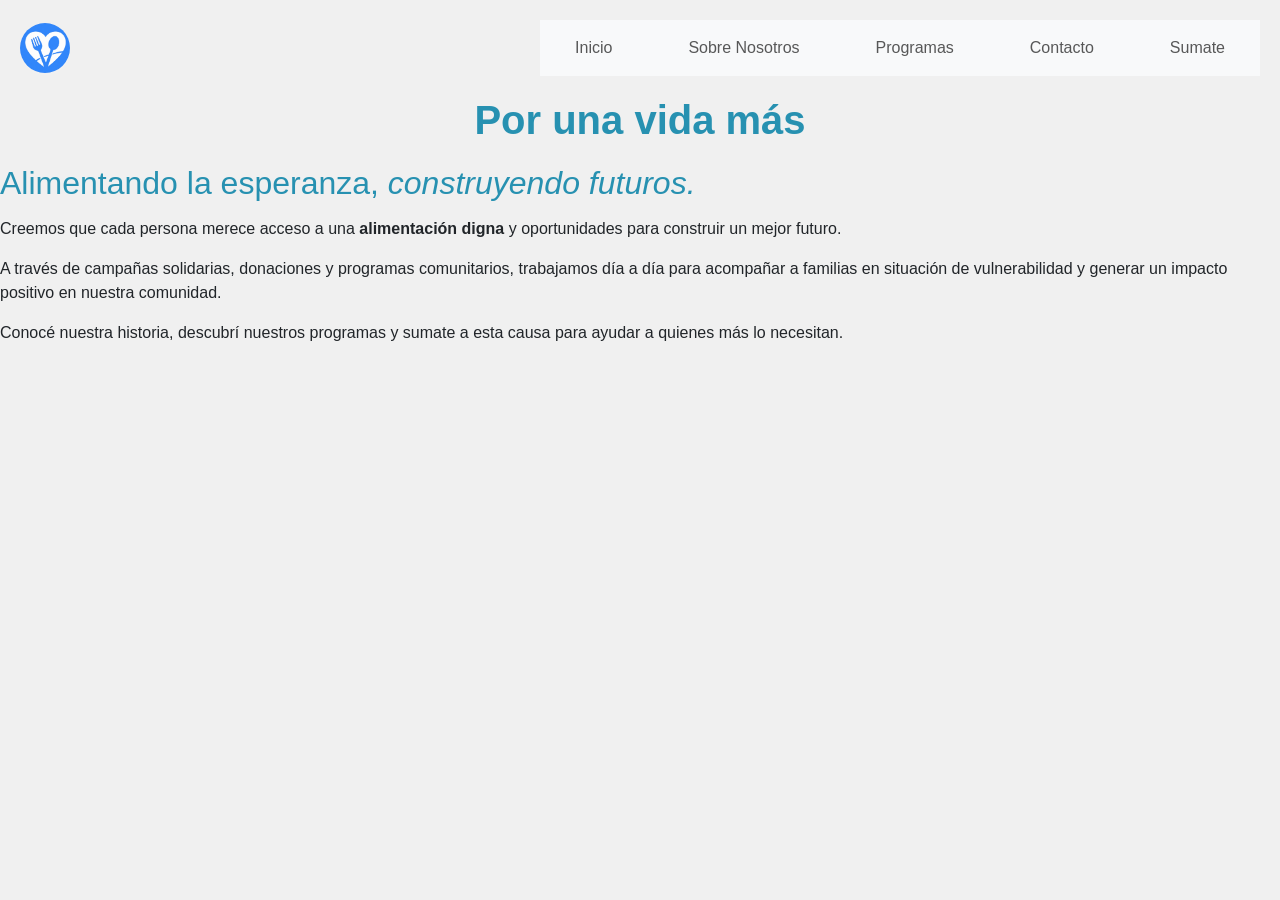
==== index.html @ 4a9c449f "arreglo navbar y boostrap" ====
<!DOCTYPE html>
<html lang="es">
<head>
 <meta charset="UTF-8" />
 <meta name="viewport" content="width=device-width, initial-scale=1.0" />
    <link href="https://cdn.jsdelivr.net/npm/bootstrap@5.3.8/dist/css/bootstrap.min.css" rel="stylesheet" integrity="sha384-sRIl4kxILFvY47J16cr9ZwB07vP4J8+LH7qKQnuqkuIAvNWLzeN8tE5YBujZqJLB" crossorigin="anonymous">
    <link rel="preconnect" href="https://fonts.googleapis.com">
    <link rel="preconnect" href="https://fonts.gstatic.com" crossorigin>
    <link href="https://fonts.googleapis.com/css2?family=Akt:wght@100..900&family=Archivo:ital,wght@0,100..900;1,100..900&display=swap" rel="stylesheet"> 
    <link rel="stylesheet" href="estilos/estilos.css">
 <title>Inicio</title>
</head>
<body>
    <header>
      <section class="Logo">
         <img src="img/LogoMS.jpeg" alt="Mano Solidarias Logo" style="width: 50px; height: 50px;">
           <a href="index.html">Por Una Vida Más</a> 
        </section>
        <nav class="navbar navbar-expand-lg bg-body-tertiary">
         <div class="container-fluid">
            <ul class="navbar-nav">
                <li class="nav-item">
                    <a class="nav-link" href="index.html">Inicio</a>
                </li>
                <li class="nav-item">
                    <a class="nav-link" href="Nosotros.html">Sobre Nosotros</a>
                </li>
                <li class="nav-item">
                    <a class="nav-link" href="Programas.html">Programas</a>
                </li>
                <li class="nav-item">
                    <a class="nav-link" href="Contacto.html">Contacto</a>
                </li>
                <li class="nav-item">
                    <a class="nav-link" href="Login.html" target="_blank">Sumate</a>
                </li>
            </ul>
         </div> 
        </nav>
    </header>    
    <meta charset="UTF-8" />
    <meta name="viewport" content="width=device-width, initial-scale=1.0" />
    <link rel="preconnect" href="https://fonts.googleapis.com">
<link rel="preconnect" href="https://fonts.gstatic.com" crossorigin>
<link href="https://fonts.googleapis.com/css2?family=Akt:wght@100..900&family=Archivo:ital,wght@0,100..900;1,100..900&display=swap" rel="stylesheet"> 
 <link rel="stylesheet" href="estilos.css">

    <title>Inicio</title>
</head>
   <body>
      <h1><strong>Por una vida más</strong></h1>
    <section>    
        <h2>Alimentando la esperanza, <em>construyendo futuros.</em> </h2>
 
        <p>Creemos que cada persona merece acceso a una <strong>alimentación digna</strong> y oportunidades para construir un mejor futuro.</p>
 
        <p>A través de campañas solidarias, donaciones y programas comunitarios, trabajamos día a día para acompañar a familias en situación de vulnerabilidad y generar un impacto positivo en nuestra comunidad.</p>
 
        <p>Conocé nuestra historia, descubrí nuestros programas y sumate a esta causa para ayudar a quienes más lo necesitan.</p>
    </section>
    <script src="https://cdn.jsdelivr.net/npm/bootstrap@5.3.8/dist/js/bootstrap.bundle.min.js" integrity="sha384-FKyoEForCGlyvwx9Hj09JcYn3nv7wiPVlz7YYwJrWVcXK/BmnVDxM+D2scQbITxI" crossorigin="anonymous"></script>
   </body>
</html>
---- estilos/estilos.css ----
:root {
    --color-primario: #109cc7;
    --color-secundario: #11afdf;
    --color-terciario: #12a0aa;
    --fondo: #f0f0f0;
    --fuente: "Akt", sans-serif;
}

* {
    box-sizing:border-box;
    margin:0;
    padding:0;
    
}

header {
    position:sticky;
    top:0;
    left:0;
    background-color:var(--color-terciario);
    display:flex;
    justify-content:space-between;
    padding:12px 40px 12px 15px;
}
.Logo {
    display: flex;
    align-items: center;
    gap: 12px;
}

.Logo img {
    border-radius: 50%;
    border: 2px solid var(--blanco);
    object-fit: cover;
    box-shadow: 0 2px 5px rgba(255, 255, 255, 0.15);
}

.Logo a {
    color: var(--fondo) ;
    font-family: var(--fuente);
    font-size: 1.25rem;
    font-weight: 700;
    text-decoration: none;
    letter-spacing: 0.5px;
    transition: color 0.3s ease;
}

.Logo a:hover {
    color: var(--color-primario) ;
    justify-content:center;
    position: sticky;
    top: 0;
}

nav ul {
    list-style:none;
    display:flex;
    flex-direction:row;
    align-items:center;
    gap: 30px;

}
nav a {
    color:var(--fondo);
    text-decoration:none;
    margin:0 15px;
    font-weight:500;
}
nav a:hover {
    color:var(--color-secundario);
    background-color:var(--color-primario);
}
.logo{
    max-width: 100%;
    max-height:auto;
}

body {
    background-color:var(--fondo);
    font-family:var(--fuente);
    line-height:1.5;
}

main {
    padding:40px 20px;
    max-width: 1200px;
    margin: auto;

}
h1 {
    color:var(--color-primario);
    margin-bottom:20px;
    text-align: center;
}
h2 {
    color:var(--color-primario);
    margin-bottom:15px;
}
h3 {
    color:var(--color-primario);
    margin-bottom:10px;
}
form {
    background-color:#fff;
    padding:20px;
    border-radius:8px;
    box-shadow:0 2px 5px rgba(0,0,0,0.1);
    max-width:500px;
    margin:auto;
}
label {
    display:block;
    margin-bottom:5px;
    font-weight:500;
}
input, textarea {
    width:100%;
    padding:10px;
    margin-bottom:15px;
    border:1px solid #ccc;
    border-radius:4px;
}
button {
    background-color:var(--color-primario);
    color:#fff;
    border:none;
    padding:10px 20px;
    border-radius:4px;
    cursor:pointer;
}
button:hover {
    background-color:var(--color-secundario);
}

footer {
    background-color:var(--fondo);
    text-align:center;
    padding:20px;
    margin-top:40px;
}
footer p {
    color:#777;
    font-size:12px;
    font-style:italic;
}
footer small {
        color:#000;
  font-style:italic;
    font-size:12px;
  font-weight:500;
}
img{
    max-width: 100%;
    max-height:auto;
    object-fit:cover;
    border-radius:12px;
}
.programa {
    transition: 0.3s;
}

.programa:hover {
    transform: translateY(-5px);
}
---- estilos.css ----
:root {
    --color-primario: #2791b1;
    --color-secundario: #5b4bb6;
    --fondo: #f0f0f0;
    --fuente: "Akt", sans-serif;
}

* {
    box-sizing:border-box;
    margin:0;
    padding:0;
    
}
body {
    background-color:var(--fondo);
    font-family:var(--fuente);
}
header {
    background-color:var(--fondo);
    display:flex;
    justify-content:space-between;
    align-items:center;
    padding:20px;
}
nav a {
    color:var(--color-primario);
    text-decoration:none;
    margin:0 15px;
    font-weight:500;
}
nav a:hover {
    color:var(--color-secundario);
}
main {
    padding:40px 20px;
}
h1 {
    color:var(--color-primario);
    margin-bottom:20px;
}
h2 {
    color:var(--color-primario);
    margin-bottom:15px;
}
h3 {
    color:var(--color-primario);
    margin-bottom:10px;
}
form {
    background-color:#fff;
    padding:20px;
    border-radius:8px;
    box-shadow:0 2px 5px rgba(0,0,0,0.1);
    max-width:500px;
    margin:auto;
}
label {
    display:block;
    margin-bottom:5px;
    font-weight:500;
}
input, textarea {
    width:100%;
    padding:10px;
    margin-bottom:15px;
    border:1px solid #ccc;
    border-radius:4px;
}
button {
    background-color:var(--color-primario);
    color:#fff;
    border:none;
    padding:10px 20px;
    border-radius:4px;
    cursor:pointer;
}
button:hover {
    background-color:var(--color-secundario);
}
footer {
    background-color:var(--fondo);
    text-align:center;
    padding:20px;
    margin-top:40px;
}
footer p {
    color:#777;
    font-size:12px;
    font-stlye:italic
}
footer small {
        color:#00;
  font-stlye:italic;
    font-size:12px;
  font-weight:500;
}
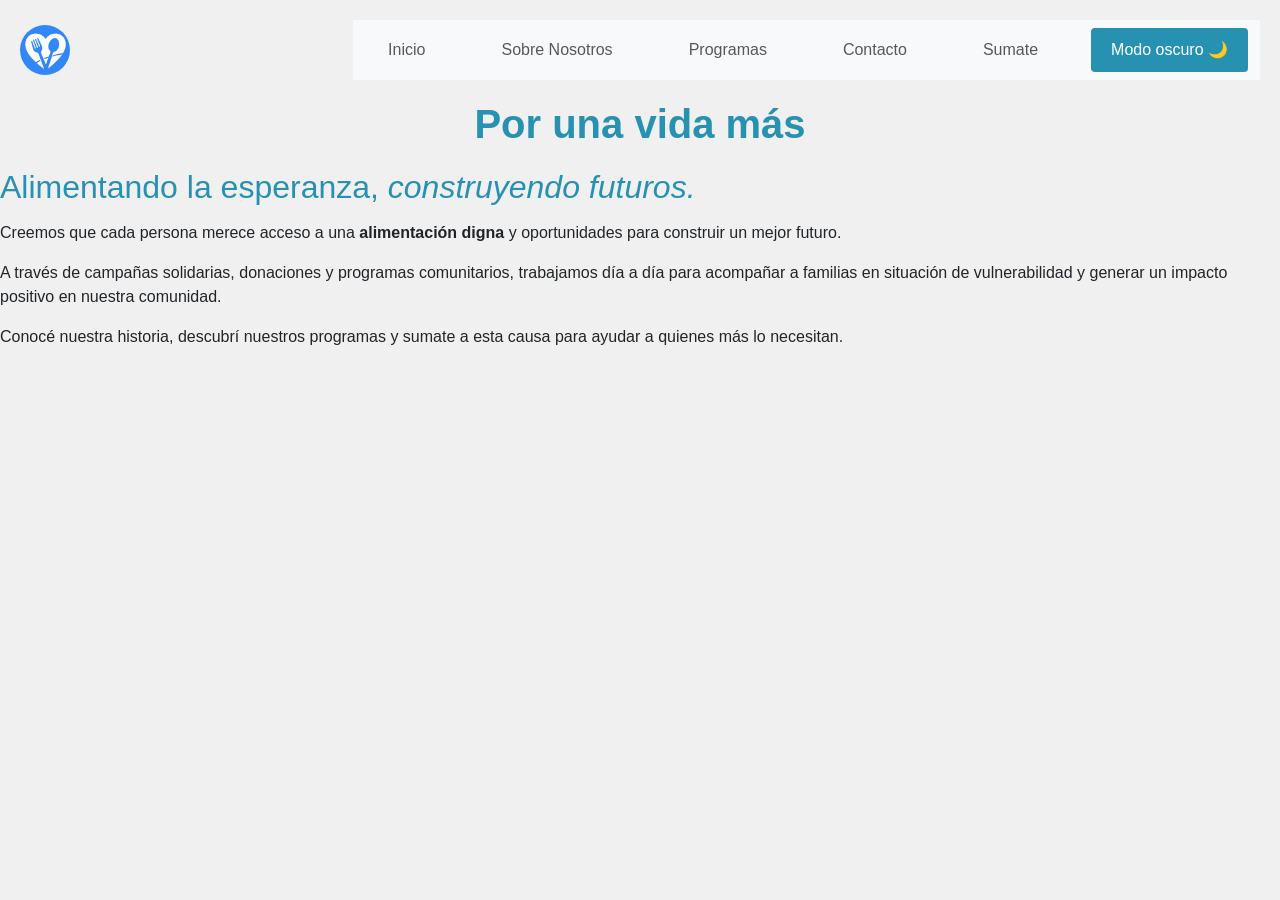
==== commit 6421dcc3: "Agregado boton de modo oscuro/claro" ====
--- a/index.html
+++ b/index.html
@@ -34,6 +34,7 @@
                 <li class="nav-item">
                     <a class="nav-link" href="Login.html" target="_blank">Sumate</a>
                 </li>
+               <button id="boton-modo-oscuro">  Modo oscuro 🌙</button>
             </ul>
          </div> 
         </nav>
@@ -59,6 +60,7 @@
         <p>Conocé nuestra historia, descubrí nuestros programas y sumate a esta causa para ayudar a quienes más lo necesitan.</p>
     </section>
     <script src="https://cdn.jsdelivr.net/npm/bootstrap@5.3.8/dist/js/bootstrap.bundle.min.js" integrity="sha384-FKyoEForCGlyvwx9Hj09JcYn3nv7wiPVlz7YYwJrWVcXK/BmnVDxM+D2scQbITxI" crossorigin="anonymous"></script>
+   <script src="javascript/js"></script>
    </body>
 </html>
 
--- a/estilos/estilos.css
+++ b/estilos/estilos.css
@@ -1,7 +1,7 @@
 :root {
     --color-primario: #109cc7;
     --color-secundario: #11afdf;
-    --color-terciario: #12a0aa;
+    --color-terciario: #168cfa;
     --fondo: #f0f0f0;
     --fuente: "Akt", sans-serif;
 }
@@ -16,6 +16,7 @@
 header {
     position:sticky;
     top:0;
+    z-index: 1050;
     left:0;
     background-color:var(--color-terciario);
     display:flex;
@@ -70,16 +71,45 @@
     color:var(--color-secundario);
     background-color:var(--color-primario);
 }
-.logo{
-    max-width: 100%;
-    max-height:auto;
-}
 
 body {
     background-color:var(--fondo);
     font-family:var(--fuente);
     line-height:1.5;
 }
+
+/* Estilo del boton y modo oscuro*/
+
+body.oscuro{background-color: #121212;
+color: #ffffff;
+transition: background 0.3s ease;
+}
+
+body.oscuro footer {
+  background-color:var(--color-primario) !important;
+}
+
+body.oscuro footer * {
+  color: #ffffff !important;
+  background-color: transparent !important; 
+}
+
+/* le aplica la transición a todos los elementos de la página */
+* {
+  transition:background 0.3s ease,
+  color 0.4s ease;
+}
+
+/* Estilos para el contenedor de tarjetas */
+.contenedor-tarjetas {
+    display:flex;
+    flex-direction:row;
+    justify-content:center;
+    gap: 30px;
+    flex-wrap: wrap;
+    margin: 40px 0;
+}
+
 
 main {
     padding:40px 20px;
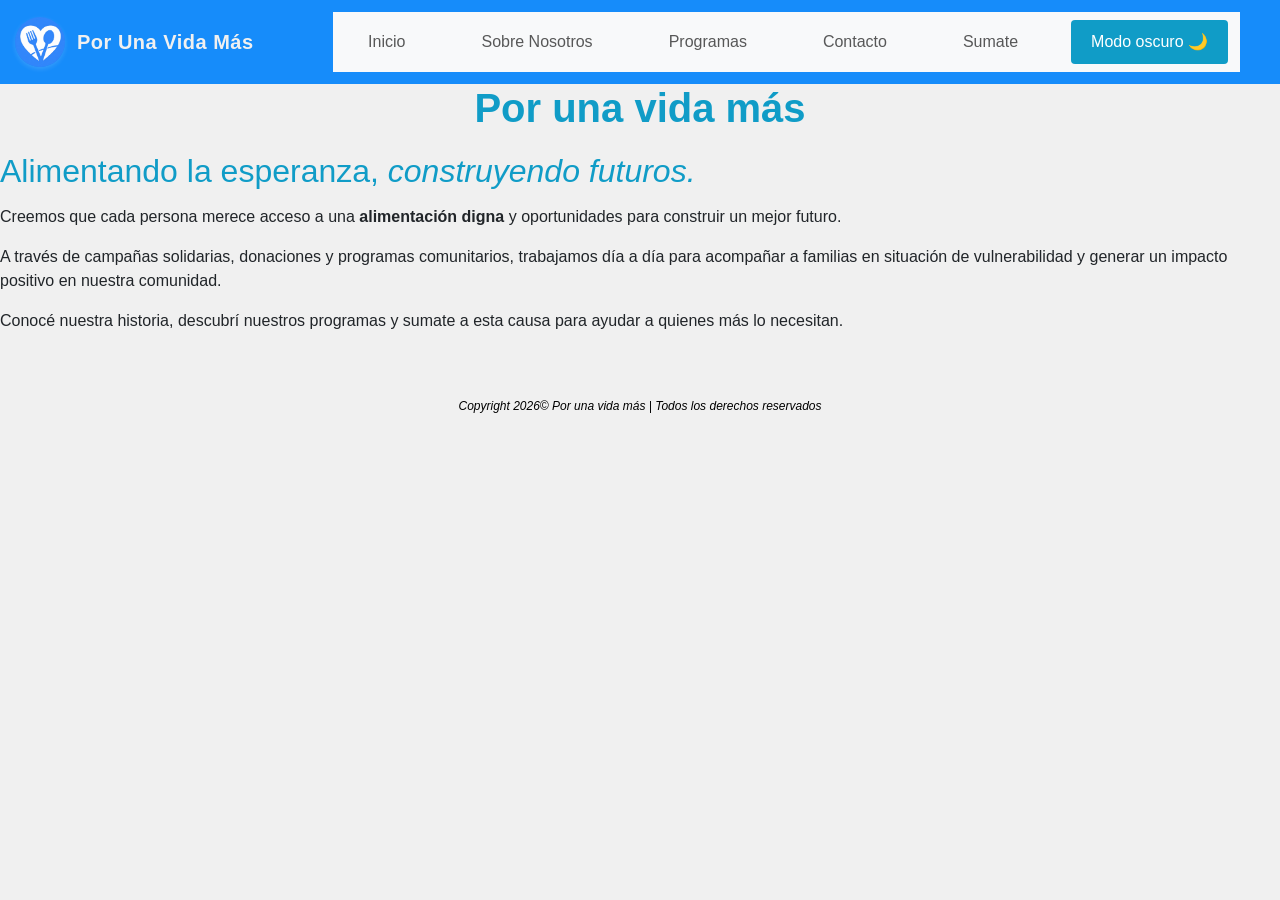
==== commit 067eee01: "Retoques de Index Se mejoro la lectura del codigo, arreglo de errores y el footer" ====
--- a/index.html
+++ b/index.html
@@ -1,64 +1,94 @@
 <!DOCTYPE html>
 <html lang="es">
+ 
 <head>
  <meta charset="UTF-8" />
  <meta name="viewport" content="width=device-width, initial-scale=1.0" />
+ 
+  <!-- Bootstrap -->
     <link href="https://cdn.jsdelivr.net/npm/bootstrap@5.3.8/dist/css/bootstrap.min.css" rel="stylesheet" integrity="sha384-sRIl4kxILFvY47J16cr9ZwB07vP4J8+LH7qKQnuqkuIAvNWLzeN8tE5YBujZqJLB" crossorigin="anonymous">
+ 
+ <!-- Google Fonts -->
     <link rel="preconnect" href="https://fonts.googleapis.com">
     <link rel="preconnect" href="https://fonts.gstatic.com" crossorigin>
     <link href="https://fonts.googleapis.com/css2?family=Akt:wght@100..900&family=Archivo:ital,wght@0,100..900;1,100..900&display=swap" rel="stylesheet"> 
+ 
+  <!-- estilo CSS -->
     <link rel="stylesheet" href="estilos/estilos.css">
  <title>Inicio</title>
+ 
 </head>
+
+   <!-- Body -->
 <body>
+
     <header>
+       <!-- Logo -->
       <section class="Logo">
          <img src="img/LogoMS.jpeg" alt="Mano Solidarias Logo" style="width: 50px; height: 50px;">
            <a href="index.html">Por Una Vida Más</a> 
         </section>
+       <!-- Nav bar -->
         <nav class="navbar navbar-expand-lg bg-body-tertiary">
          <div class="container-fluid">
             <ul class="navbar-nav">
+             
                 <li class="nav-item">
                     <a class="nav-link" href="index.html">Inicio</a>
                 </li>
+             
                 <li class="nav-item">
                     <a class="nav-link" href="Nosotros.html">Sobre Nosotros</a>
                 </li>
+             
                 <li class="nav-item">
                     <a class="nav-link" href="Programas.html">Programas</a>
                 </li>
+             
                 <li class="nav-item">
                     <a class="nav-link" href="Contacto.html">Contacto</a>
                 </li>
+             
                 <li class="nav-item">
                     <a class="nav-link" href="Login.html" target="_blank">Sumate</a>
                 </li>
-               <button id="boton-modo-oscuro">  Modo oscuro 🌙</button>
+             
+                <li> <button id="boton-modo-oscuro">  Modo oscuro 🌙</button>   <!-- Modo oscuro-->
+                </li>
+             
             </ul>
          </div> 
         </nav>
     </header>    
-    <meta charset="UTF-8" />
-    <meta name="viewport" content="width=device-width, initial-scale=1.0" />
-    <link rel="preconnect" href="https://fonts.googleapis.com">
-<link rel="preconnect" href="https://fonts.gstatic.com" crossorigin>
-<link href="https://fonts.googleapis.com/css2?family=Akt:wght@100..900&family=Archivo:ital,wght@0,100..900;1,100..900&display=swap" rel="stylesheet"> 
- <link rel="stylesheet" href="estilos.css">
 
-    <title>Inicio</title>
-</head>
-   <body>
-      <h1><strong>Por una vida más</strong></h1>
-    <section>    
-        <h2>Alimentando la esperanza, <em>construyendo futuros.</em> </h2>
+ <!-- contenido del inicio -->
  
+   <section class="Fondo-inicio">
+    <div class="Contenido-inicio">
+
+        <h1><strong>Por una vida más</strong></h1>
+
+        <h2>
+            Alimentando la esperanza,
+            <em>construyendo futuros.</em>
+        </h2>
+
         <p>Creemos que cada persona merece acceso a una <strong>alimentación digna</strong> y oportunidades para construir un mejor futuro.</p>
- 
+
         <p>A través de campañas solidarias, donaciones y programas comunitarios, trabajamos día a día para acompañar a familias en situación de vulnerabilidad y generar un impacto positivo en nuestra comunidad.</p>
- 
+
         <p>Conocé nuestra historia, descubrí nuestros programas y sumate a esta causa para ayudar a quienes más lo necesitan.</p>
-    </section>
+
+    </div>
+</section>
+    
+<!-- Footer-->
+    
+    <footer>
+    <small>Copyright 2026© Por una vida más | Todos los derechos reservados</small>
+    </footer>
+    
+     <!-- Bootstrap y JavaScript (scripts) -->
     <script src="https://cdn.jsdelivr.net/npm/bootstrap@5.3.8/dist/js/bootstrap.bundle.min.js" integrity="sha384-FKyoEForCGlyvwx9Hj09JcYn3nv7wiPVlz7YYwJrWVcXK/BmnVDxM+D2scQbITxI" crossorigin="anonymous"></script>
    <script src="javascript/js"></script>
    </body>
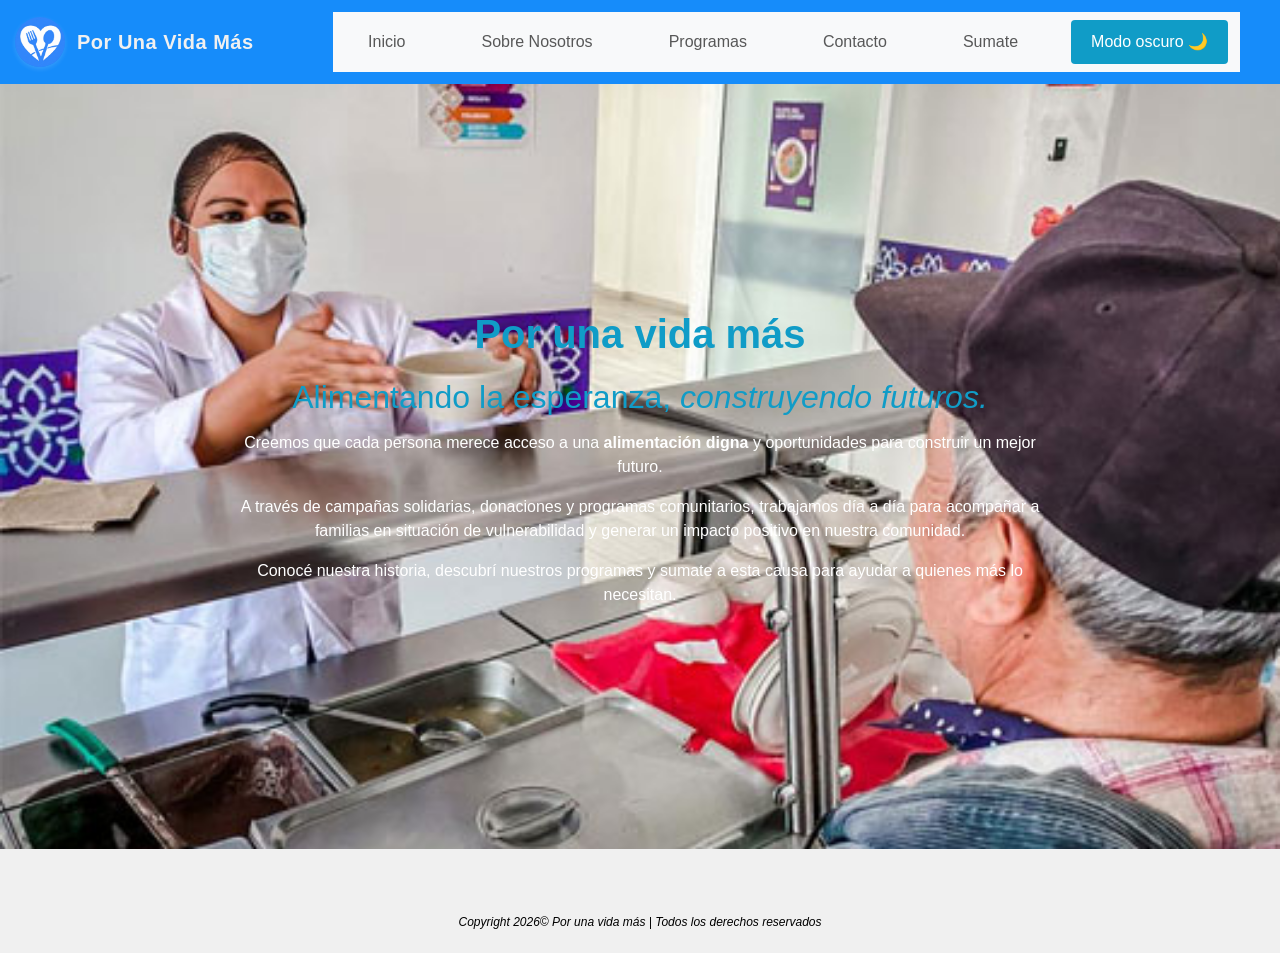
==== commit 06be667d: "arreglo de login y retoques" ====
--- a/index.html
+++ b/index.html
@@ -81,16 +81,13 @@
 
     </div>
 </section>
-    
-<!-- Footer-->
-    
-    <footer>
-    <small>Copyright 2026© Por una vida más | Todos los derechos reservados</small>
-    </footer>
-    
      <!-- Bootstrap y JavaScript (scripts) -->
     <script src="https://cdn.jsdelivr.net/npm/bootstrap@5.3.8/dist/js/bootstrap.bundle.min.js" integrity="sha384-FKyoEForCGlyvwx9Hj09JcYn3nv7wiPVlz7YYwJrWVcXK/BmnVDxM+D2scQbITxI" crossorigin="anonymous"></script>
    <script src="javascript/js"></script>
+<!-- Footer-->
+    <footer>
+        <small>Copyright 2026© Por una vida más | Todos los derechos reservados</small>
+    </footer>
    </body>
 </html>
 
--- a/estilos/estilos.css
+++ b/estilos/estilos.css
@@ -52,6 +52,12 @@
     position: sticky;
     top: 0;
 }
+/* Cambia el fondo del formulario y el color de los textos internos */
+body.oscuro form {
+    background-color: #1e1e1e; /* Un gris oscuro para que resalte del fondo */
+    color: #ffffff;
+    box-shadow: 0 2px 5px rgba(255, 255, 255, 0.1);
+}
 
 nav ul {
     list-style:none;
@@ -185,6 +191,27 @@
     object-fit:cover;
     border-radius:12px;
 }
+/* Imagen de fondo en Inicio */
+.Fondo-inicio{
+    background-image: url("../img/ComedorComunitario.jpg");
+    background-size: cover;
+    background-position: center;
+    background-repeat: no-repeat;
+
+    min-height: 85vh;
+
+    display: flex;
+    justify-content: center;
+    align-items: center;
+
+    text-align: center;
+}
+/* Contenido Inicio */
+.Contenido-inicio{
+    max-width: 800px;
+    color: white;
+}
+
 .programa {
     transition: 0.3s;
 }
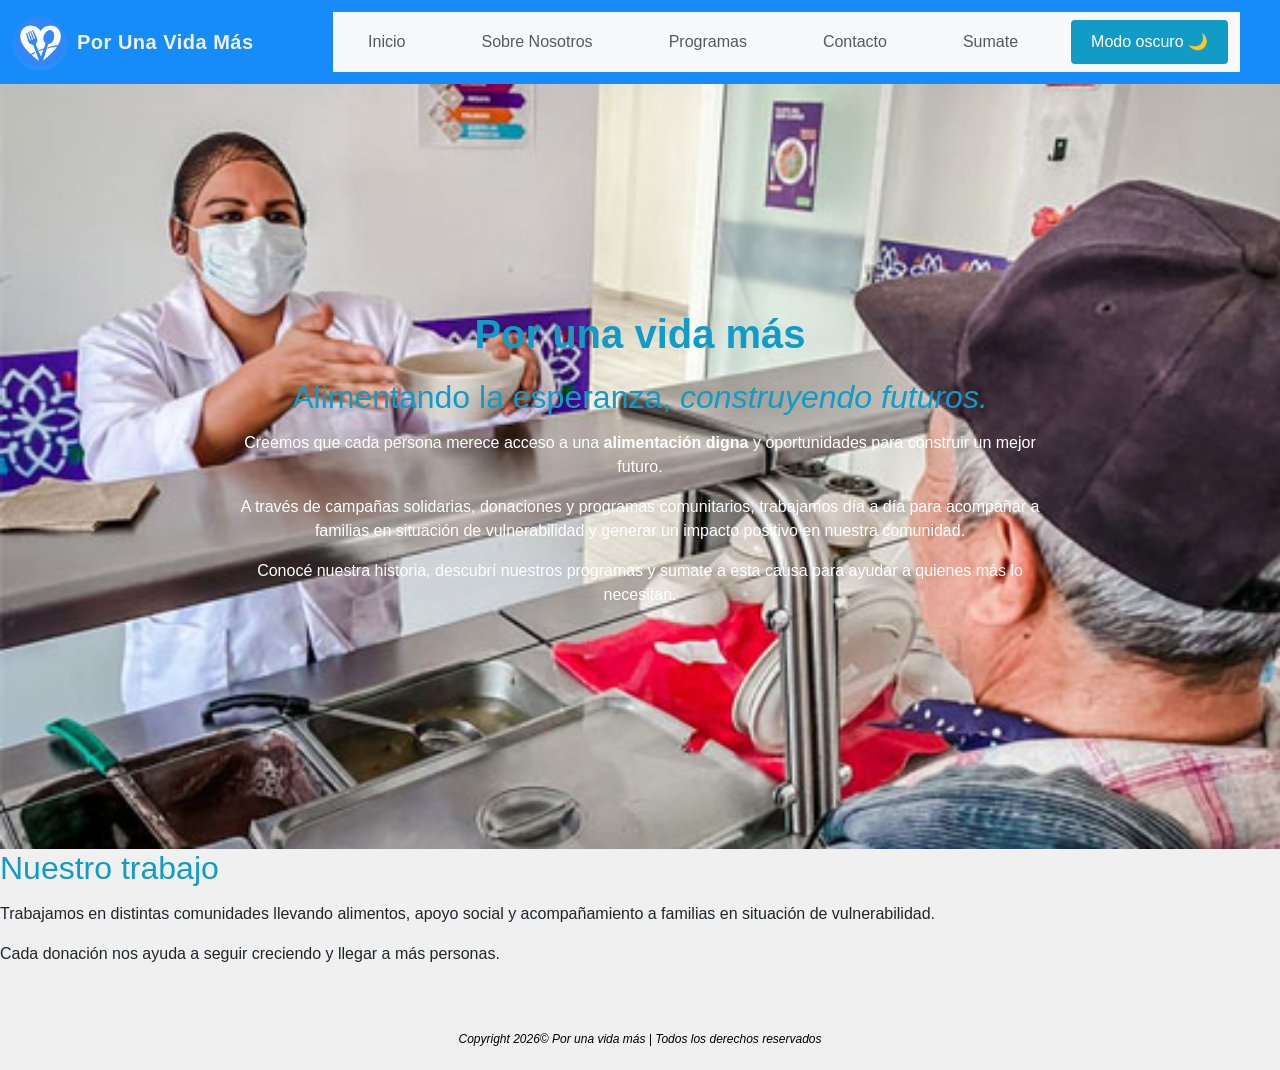
==== commit 9fb42f54: "Mayor texto" ====
--- a/index.html
+++ b/index.html
@@ -81,6 +81,18 @@
 
     </div>
 </section>
+  <!-- Texto debajo de la imagen -->
+ 
+ <h2>Nuestro trabajo</h2>
+
+<p>
+    Trabajamos en distintas comunidades llevando alimentos, apoyo social
+    y acompañamiento a familias en situación de vulnerabilidad.
+</p>
+
+<p>
+    Cada donación nos ayuda a seguir creciendo y llegar a más personas.
+</p>
      <!-- Bootstrap y JavaScript (scripts) -->
     <script src="https://cdn.jsdelivr.net/npm/bootstrap@5.3.8/dist/js/bootstrap.bundle.min.js" integrity="sha384-FKyoEForCGlyvwx9Hj09JcYn3nv7wiPVlz7YYwJrWVcXK/BmnVDxM+D2scQbITxI" crossorigin="anonymous"></script>
    <script src="javascript/js"></script>
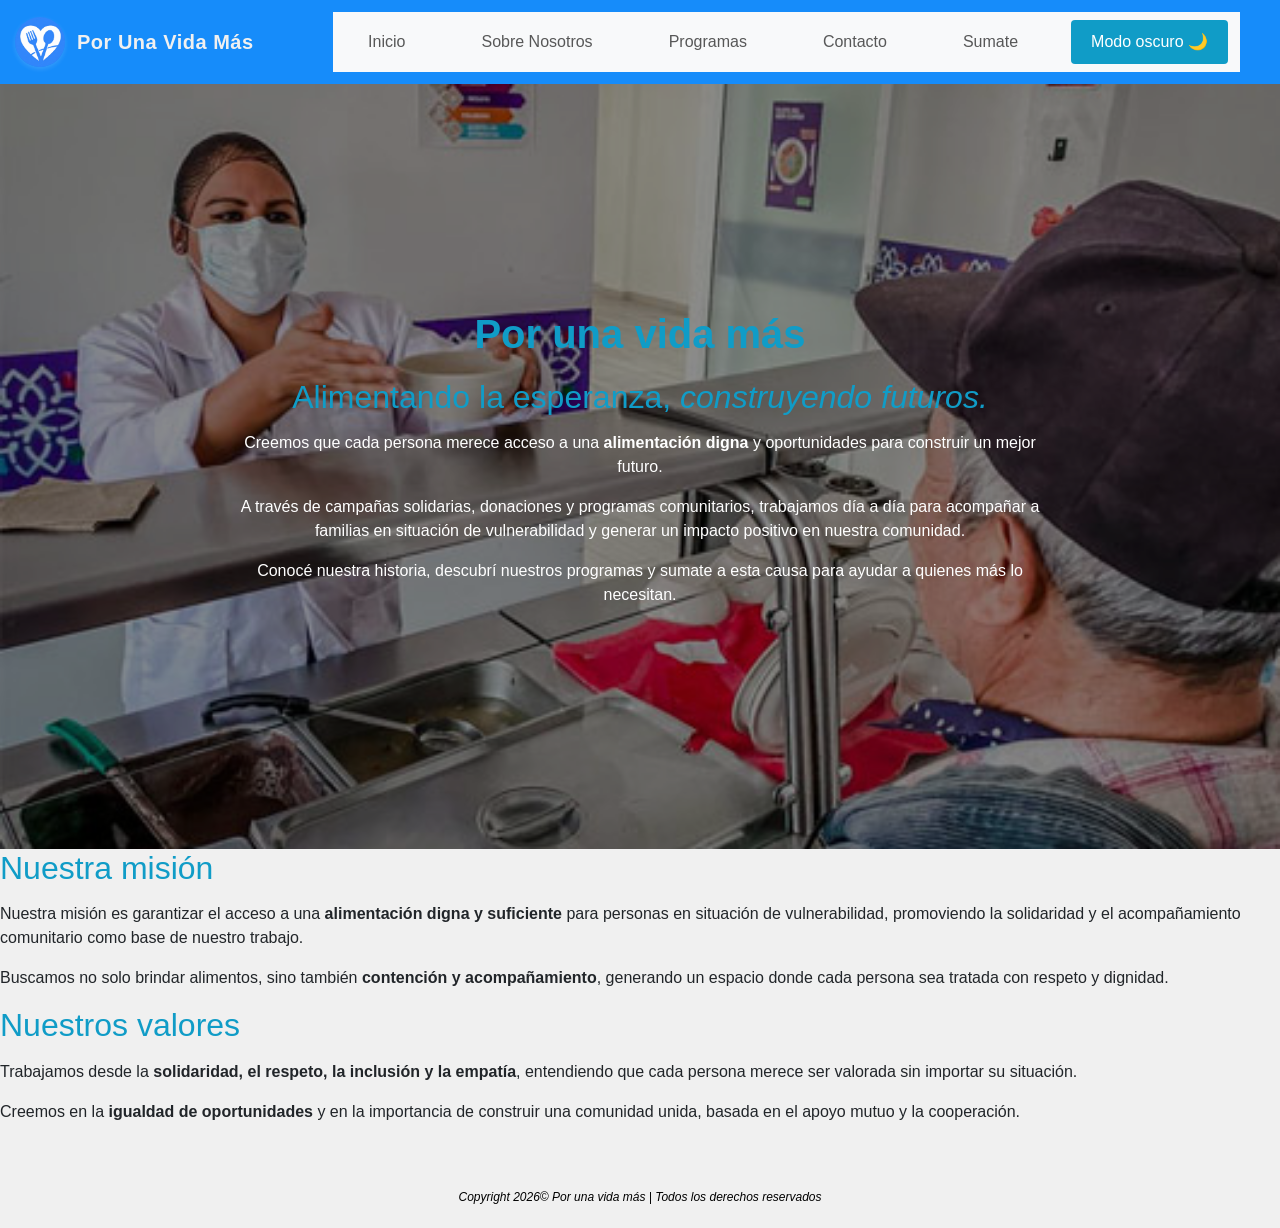
==== commit 04b8651b: "mayor texto" ====
--- a/index.html
+++ b/index.html
@@ -83,16 +83,33 @@
 </section>
   <!-- Texto debajo de la imagen -->
  
- <h2>Nuestro trabajo</h2>
+<section class="texto-debajo">
 
-<p>
-    Trabajamos en distintas comunidades llevando alimentos, apoyo social
-    y acompañamiento a familias en situación de vulnerabilidad.
-</p>
+  <h2>Nuestra misión</h2>
 
-<p>
-    Cada donación nos ayuda a seguir creciendo y llegar a más personas.
-</p>
+  <p>
+    Nuestra misión es garantizar el acceso a una <strong>alimentación digna y suficiente</strong> para personas en situación de vulnerabilidad,
+    promoviendo la solidaridad y el acompañamiento comunitario como base de nuestro trabajo.
+  </p>
+
+  <p>
+    Buscamos no solo brindar alimentos, sino también <strong>contención y acompañamiento</strong>,
+    generando un espacio donde cada persona sea tratada con respeto y dignidad.
+  </p>
+
+  <h2>Nuestros valores</h2>
+
+  <p>
+    Trabajamos desde la <strong>solidaridad, el respeto, la inclusión y la empatía</strong>,
+    entendiendo que cada persona merece ser valorada sin importar su situación.
+  </p>
+
+  <p>
+    Creemos en la <strong>igualdad de oportunidades</strong> y en la importancia de construir una comunidad unida,
+    basada en el apoyo mutuo y la cooperación.
+  </p>
+
+</section>
      <!-- Bootstrap y JavaScript (scripts) -->
     <script src="https://cdn.jsdelivr.net/npm/bootstrap@5.3.8/dist/js/bootstrap.bundle.min.js" integrity="sha384-FKyoEForCGlyvwx9Hj09JcYn3nv7wiPVlz7YYwJrWVcXK/BmnVDxM+D2scQbITxI" crossorigin="anonymous"></script>
    <script src="javascript/js"></script>
--- a/estilos/estilos.css
+++ b/estilos/estilos.css
@@ -193,6 +193,7 @@
 }
 /* Imagen de fondo en Inicio */
 .Fondo-inicio{
+    position: relative;
     background-image: url("../img/ComedorComunitario.jpg");
     background-size: cover;
     background-position: center;
@@ -206,8 +207,18 @@
 
     text-align: center;
 }
+
+.Fondo-inicio::before{
+    content: "";
+    position: absolute;
+    inset: 0;
+    background: rgba(0, 0, 0, 0.45);
+    z-index: 1;
+}
 /* Contenido Inicio */
 .Contenido-inicio{
+     position: relative;
+    z-index: 2;
     max-width: 800px;
     color: white;
 }
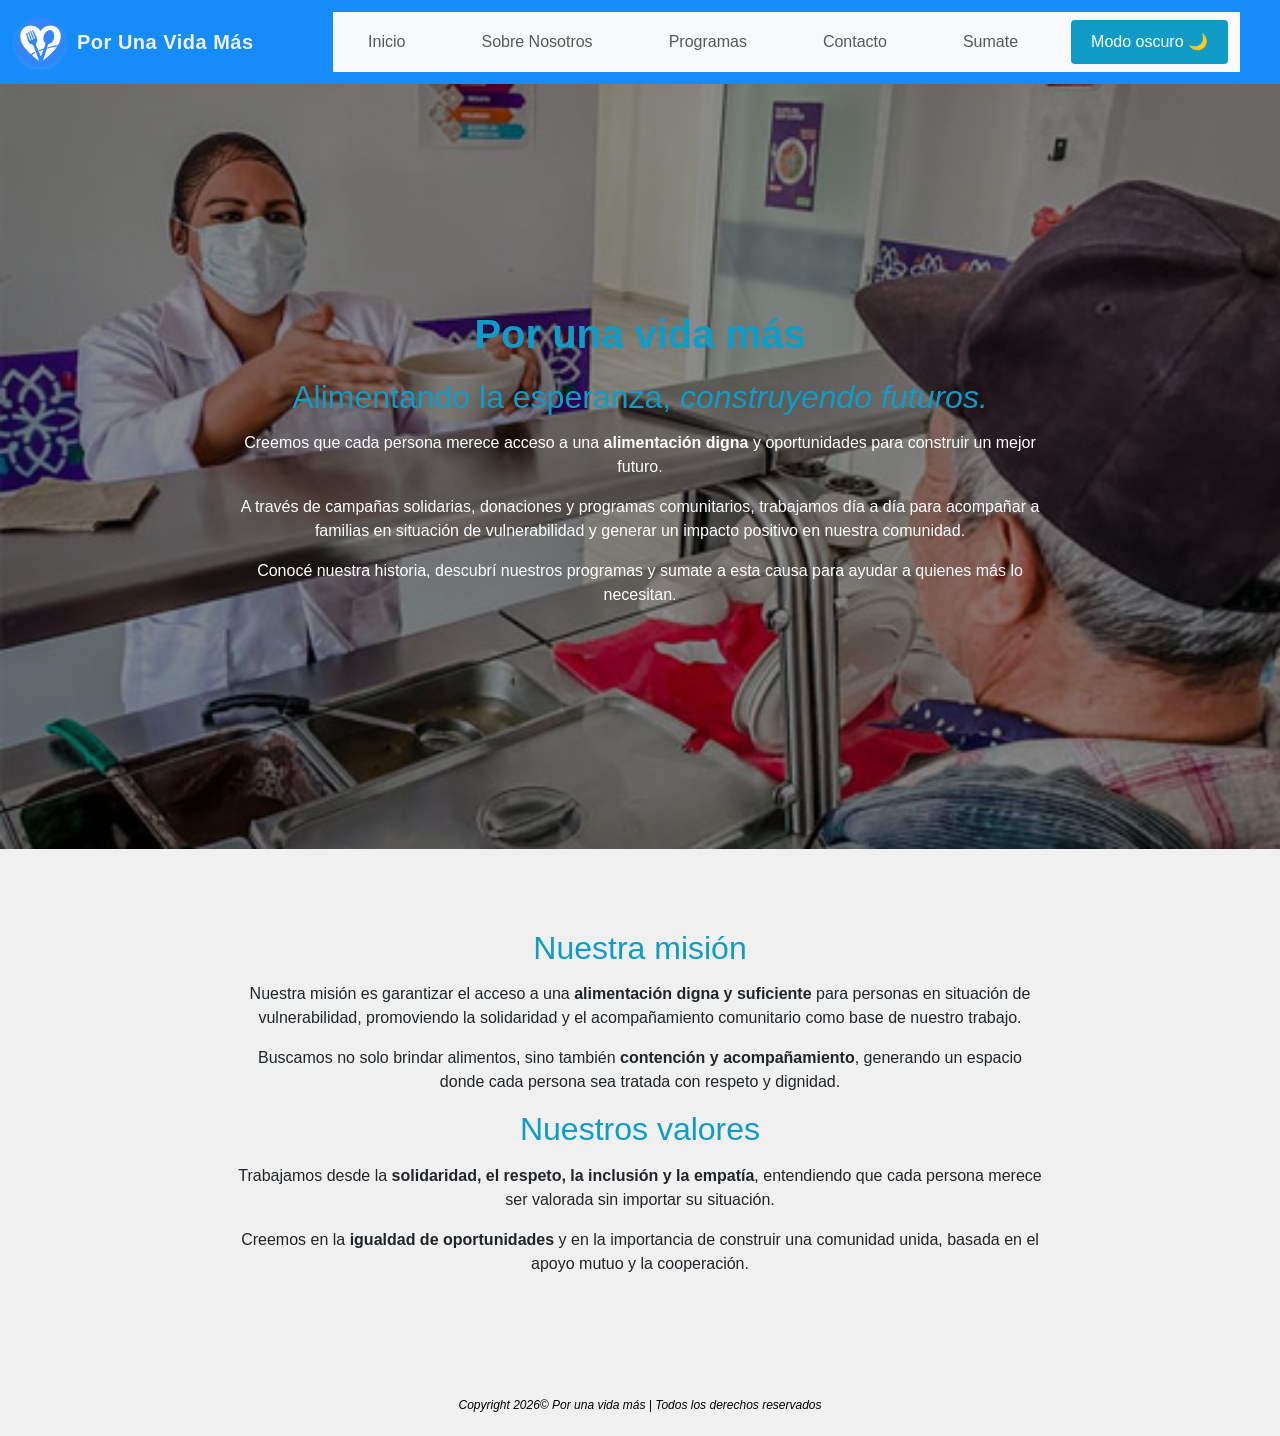
==== commit e890638b: "Arreglada la posicion del boton de modo oscuro y errores" ====
--- a/index.html
+++ b/index.html
@@ -2,8 +2,8 @@
 <html lang="es">
  
 <head>
- <meta charset="UTF-8" />
- <meta name="viewport" content="width=device-width, initial-scale=1.0" />
+ <meta charset="UTF-8">
+ <meta name="viewport" content="width=device-width, initial-scale=1.0">
  
   <!-- Bootstrap -->
     <link href="https://cdn.jsdelivr.net/npm/bootstrap@5.3.8/dist/css/bootstrap.min.css" rel="stylesheet" integrity="sha384-sRIl4kxILFvY47J16cr9ZwB07vP4J8+LH7qKQnuqkuIAvNWLzeN8tE5YBujZqJLB" crossorigin="anonymous">
@@ -52,11 +52,10 @@
                 <li class="nav-item">
                     <a class="nav-link" href="Login.html" target="_blank">Sumate</a>
                 </li>
-             
-                <li> <button id="boton-modo-oscuro">  Modo oscuro 🌙</button>   <!-- Modo oscuro-->
+                <li> 
                 </li>
-             
             </ul>
+          <button id="boton-modo-oscuro">  Modo oscuro 🌙</button>   <!-- Modo oscuro-->
          </div> 
         </nav>
     </header>    
--- a/estilos/estilos.css
+++ b/estilos/estilos.css
@@ -222,7 +222,12 @@
     max-width: 800px;
     color: white;
 }
-
+.texto-debajo {
+    max-width: 850px;
+    margin: 60px auto;
+    padding: 20px;
+    text-align: center;
+}
 .programa {
     transition: 0.3s;
 }
